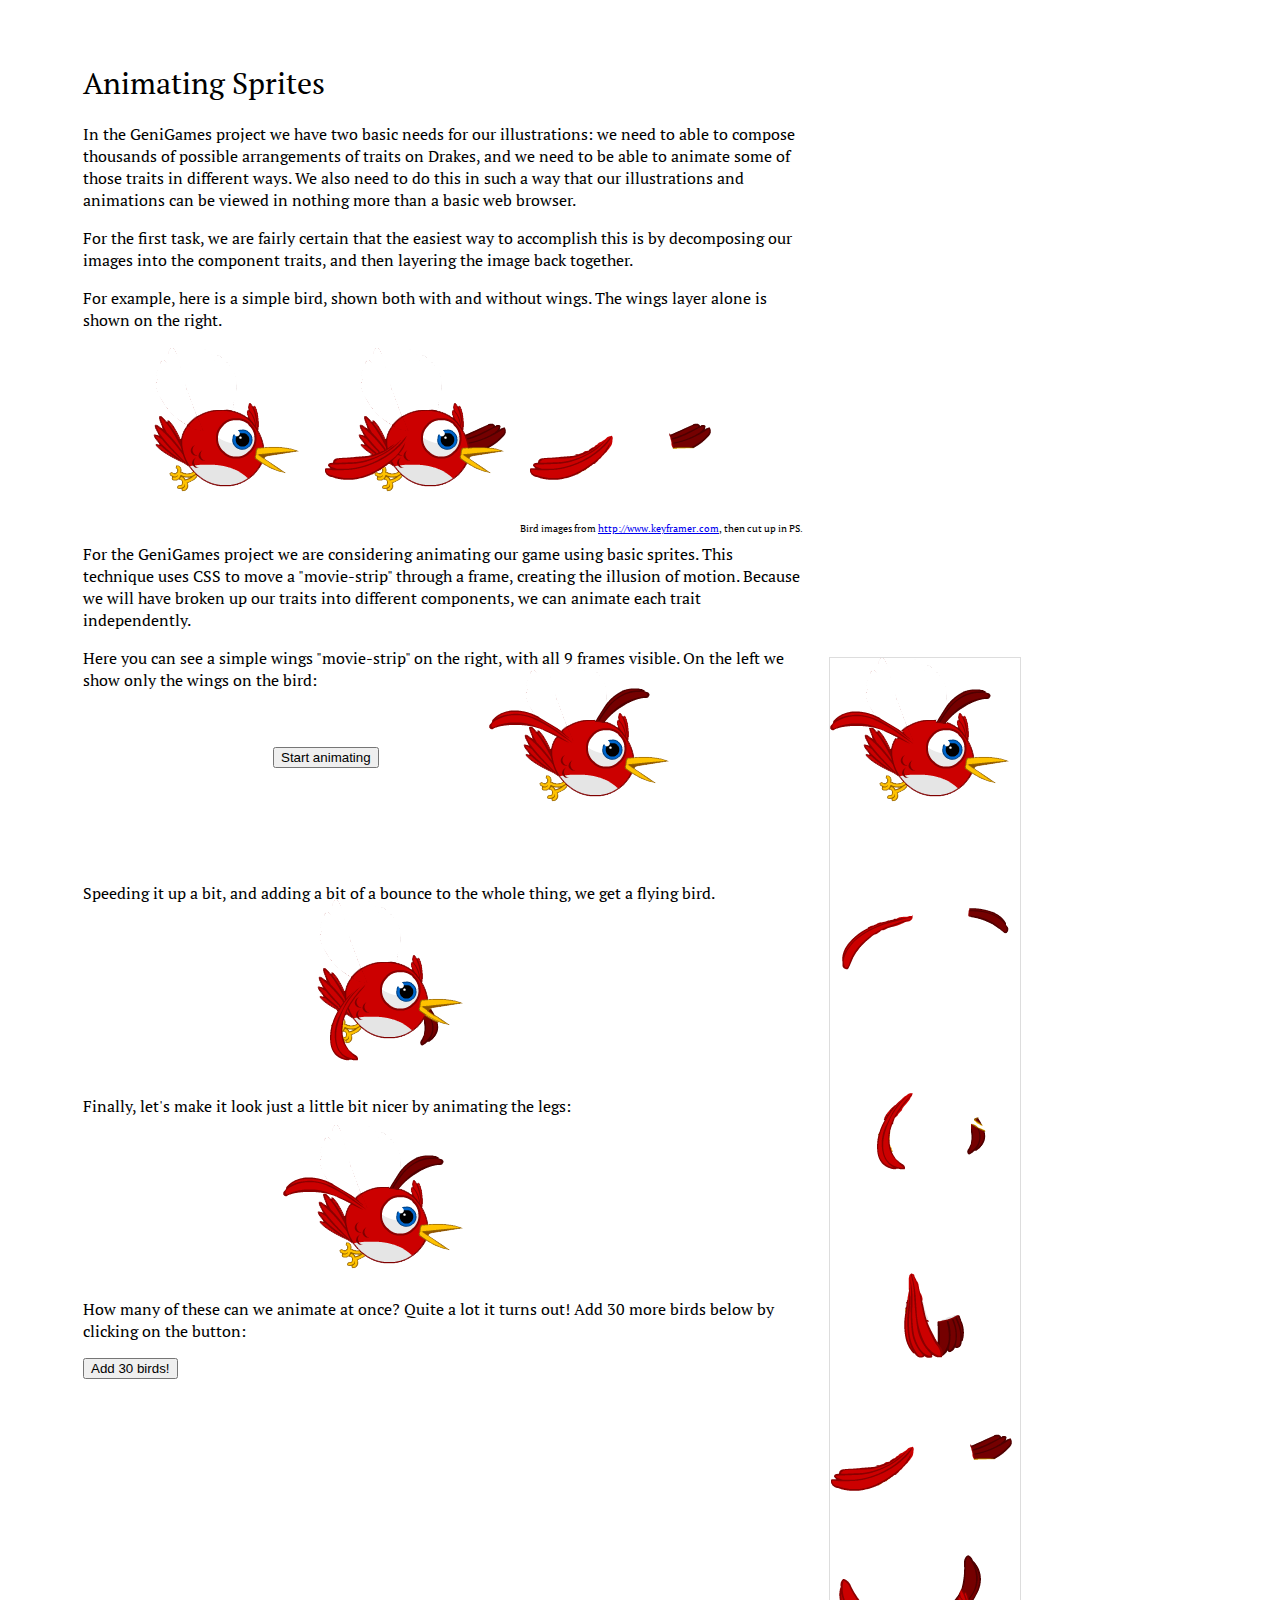
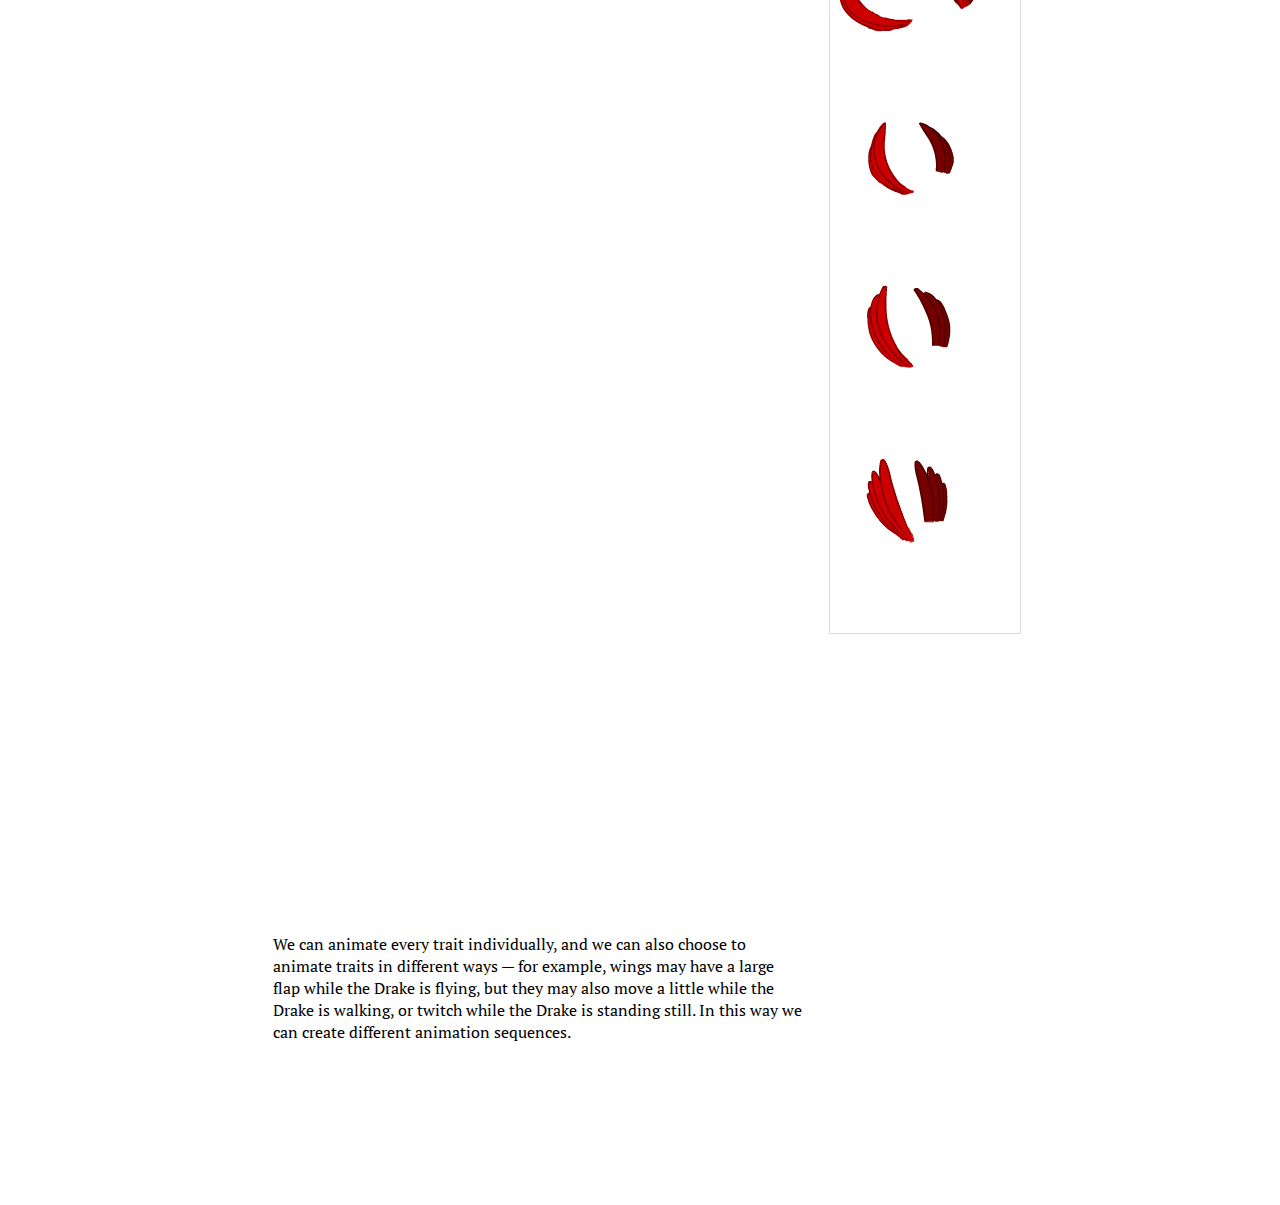
==== demos/animated-sprites.html @ 4fb1fd73 "get rid of unneeded stuff" ====
<html>
  <head>
    <title>Flying Drake</title>
    <link href='http://fonts.googleapis.com/css?family=PT+Serif' rel='stylesheet' type='text/css'>
    <link href='../css/clean.css' rel='stylesheet' type='text/css' />
    <script src="http://ajax.googleapis.com/ajax/libs/jquery/1.7.1/jquery.min.js"></script>
    <script>
      $(function() {
        setInterval('animateRegular()',70);
        bounceRegular();
        bounceLegs();

        $('#start').click(function() {
          animateSlow();
          setInterval('animateSlow()',350);
          $('#start').attr("disabled", "disabled");
        });

        $("#add").click(function() {
          times = 30
          while (times--) {
            $("#add").parent().after($('<div class="bird-legs float animate-regular" style="position: relative; left: 50px; top: -1420px"><div class="bird-body"><div class="bird-wings" style="background-position: 0 0;"></div></div></div>'));
          }
        });
      });

      var slowSpriteFrame = 1;

      animateSlow = function() {
        var top = 175 * (slowSpriteFrame % 9);
        $('.animate-slow .bird-wings').css('backgroundPosition','-0px -'+top+'px');
        $('.animate-smooth').animate({'top': "-"+top+"px"}, {duration: 100, easing: 'linear'});

        slowSpriteFrame++;
      };

      var regularSpriteFrame = 0;

      animateRegular = function() {
        var top = -175 * (regularSpriteFrame % 9);
        $('.animate-regular .bird-wings').css('backgroundPositionY',function(i){if (i%4) return top; if (i%6) return top-700; if (i%2) return top-175; return top-350;});

        regularSpriteFrame++;
      };

      bounce = 0;

      bounceRegular = function() {
        var top = -15;
        if (bounce++ % 2) {
          top = top * -1;
        }
        $('.animate-regular:odd').animate({'top': "-="+top}, {duration: 400, easing: 'swing', complete: bounceRegular})

        $('.animate-regular:even').animate({'top': "+="+top}, {duration: 400, easing: 'swing', complete: bounceRegular})
      }

      bounceLeg = 0;

      bounceLegs = function() {
        var left = -6;
        if (bounceLeg++ % 2) {
          left = left * -1;
        }
        $('.animate-legs').animate({'left': "-="+left+"px"}, {duration: 700, easing: 'swing', complete: bounceLegs})
        $('.animate-legs .bird-body').animate({'left': "+="+left+"px"}, {duration: 700, easing: 'swing'})
      }

    </script>
    <style type="text/css">
      div {
        position: relative;
        top: 0;
        left: 0;
      }

      .bird-body {
        background: url(../resources/images/sprite_examples/starling-body.png) 0 0 no-repeat;
        width: 190px;
        height: 175px;
      }

      .bird-legs {
        background: url(../resources/images/sprite_examples/starling-legs.png) 0 0 no-repeat;
        width: 190px;
        height: 175px;
      }

      .bird-wings {
        background: url(../resources/images/sprite_examples/starling-wings.png) 0 0;
        width: 190px;
        height: 175px;
      }sition: absolute;
      }
    </style>
  </head>
  <body>
    <div id="content">
      <h1>Animating Sprites</h1>
      <p>
        In the GeniGames project we have two basic needs for our illustrations: we need to able to compose thousands of possible arrangements of traits on Drakes, and we need to be able to animate some of those traits in different ways. We also need to do this in such a way that our illustrations and animations can be viewed in nothing more than a basic web browser.
      </p>
      <p>
        For the first task, we are fairly certain that the easiest way to accomplish this is by decomposing our images into the component traits, and then layering the image back together.
      </p>
      <p>
        For example, here is a simple bird, shown both with and without wings. The wings layer alone is shown on the right.
        <div class="container">
          <div class="bird-legs float"><div class="bird-body"></div></div>
          <div class="bird-legs float" style="margin-left: 15px; margin-right:15px;"><div class="bird-body"><div class="bird-wings" style="background-position: 0 -700px"></div></div></div>
          <div class="bird-wings float" style="background-position: 0 -700px"></div>
        </div>
        <span style="font-size: 10px; float: right;">Bird images from <a href="http://www.keyframer.com/2012/05/07/using-the-adobe-flash-sprite-sheet-generator/#more-1056">http://www.keyframer.com</a>, then cut up in PS.</span>
      </p>
      <p style="padding-top: 5px">
        For the GeniGames project we are considering animating our game using basic sprites. This technique uses CSS to move a "movie-strip" through a frame, creating the illusion of motion. Because we will have broken up our traits into different components, we can animate each trait independently.
      </p>
      <p>
        Here you can see a simple wings "movie-strip" on the right, with all 9 frames visible. On the left we show only the wings on the bird:
        <div class="float">
          <button id="start" style="position: relative; top: 40px; left: 190px;">Start animating</button>
        </div>
        <div class="bird-legs float animate-slow" style="position: relative; left: 300px; top: -50px"><div class="bird-body"><div class="bird-wings" style="background-position: 0 0;"></div></div></div>
        <div class="bird-legs float" style="height: 1575px; position: relative; left: 450px; top: -50px"><div class="bird-body"><div class="bird-wings animate-smooth" style="height: 1575px; border: 1px solid #DDD; position: absolute; top: 0"></div></div></div>
      </p>
      <p style="clear: both; position: relative; top: -1400px;">
        Speeding it up a bit, and adding a bit of a bounce to the whole thing, we get a flying bird.
        <div class="bird-legs float animate-regular" style="position: relative; left: 200px; top: -1420px"><div class="bird-body"><div class="bird-wings" style="background-position: 0 0;"></div></div></div>
      </p>
      <p style="clear: both; position: relative; top: -1400px;">
        Finally, let's make it look just a little bit nicer by animating the legs:
        <div class="animate-regular ">
          <div class="bird-legs float animate-legs" style="position: relative; left: 200px; top: -1410px"><div class="bird-body"><div class="bird-wings" style="background-position: 0 -350px;"></div></div></div>
        </div>
      </p>
      <p>
        We can animate every trait individually, and we can also choose to animate traits in different ways &mdash; for example, wings may have a large flap while the Drake is flying, but they may also move a little while the Drake is walking, or twitch while the Drake is standing still. In this way we can create different animation sequences.
      </p>
      <p style="clear: both; position: relative; top: -1410px;">
        How many of these can we animate at once? Quite a lot it turns out! Add 30 more birds below by clicking on the button:
      <p/>
      <p style="clear: both; position: relative; top: -1410px;">
        <button id="add">Add 30 birds!</button>
      </p>
    </div>
  </body>
</html>
---- css/clean.css ----
#content { font-family: 'PT Serif', serif; padding-top: 35px; padding-left: 75px; max-width: 720px;}

h1 { font-size: 30px; font-weight: normal;}

.container {
	overflow: hidden;
	width: 90%;
	margin: 0px auto;
}

.float { float: left; }
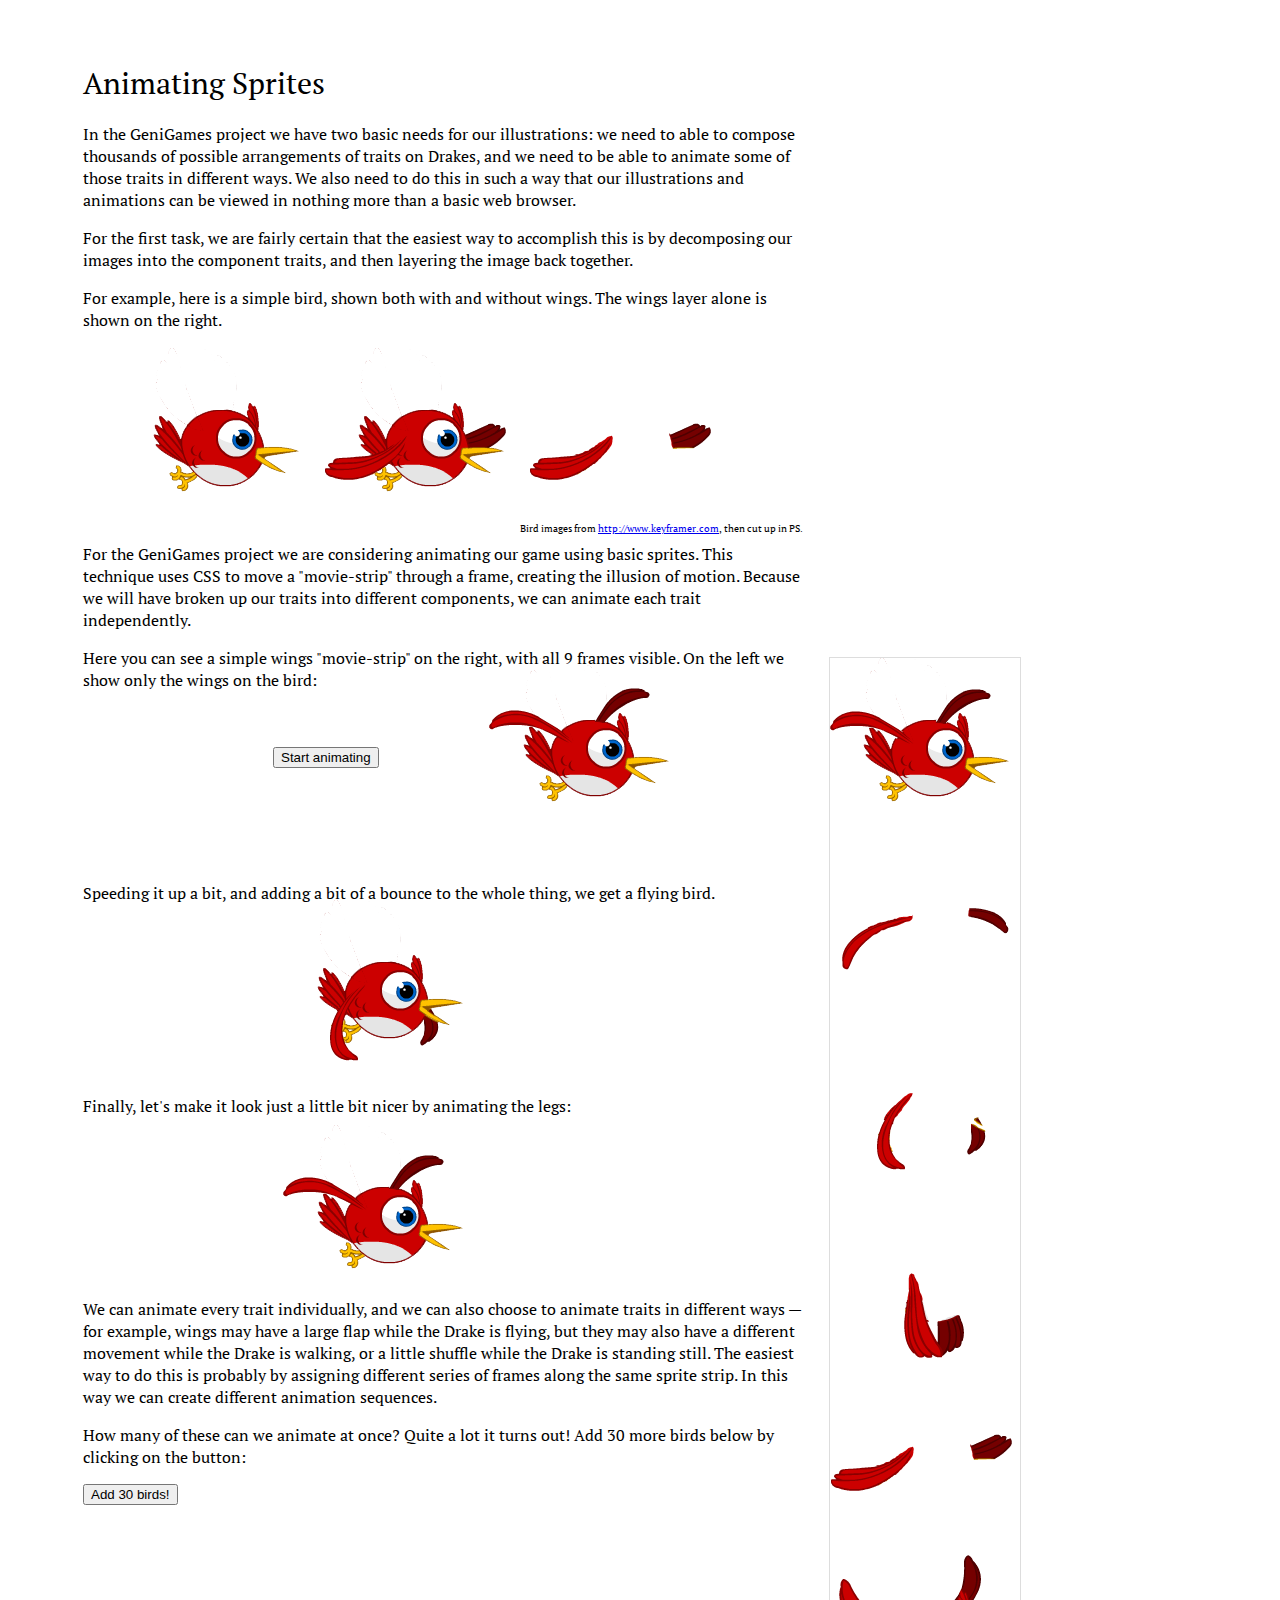
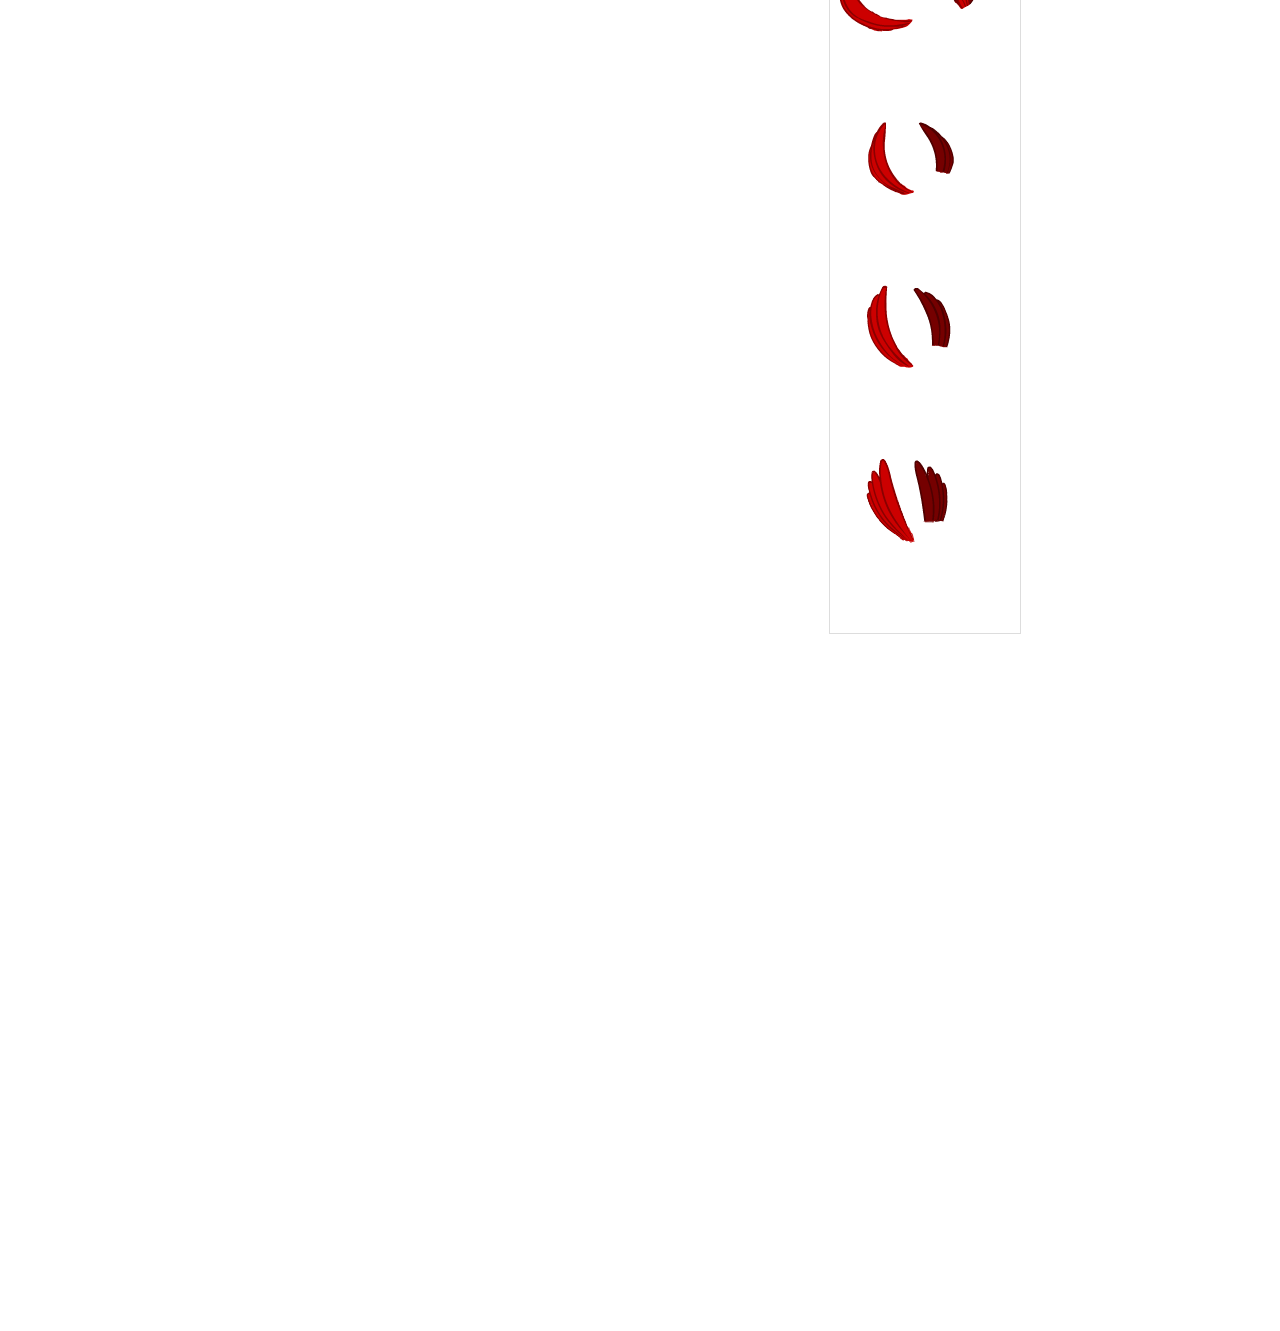
==== commit 2d2b6bc3: "Fix paragraph layout" ====
--- a/demos/animated-sprites.html
+++ b/demos/animated-sprites.html
@@ -133,8 +133,8 @@
           <div class="bird-legs float animate-legs" style="position: relative; left: 200px; top: -1410px"><div class="bird-body"><div class="bird-wings" style="background-position: 0 -350px;"></div></div></div>
         </div>
       </p>
-      <p>
-        We can animate every trait individually, and we can also choose to animate traits in different ways &mdash; for example, wings may have a large flap while the Drake is flying, but they may also move a little while the Drake is walking, or twitch while the Drake is standing still. In this way we can create different animation sequences.
+      <p style="clear: both; position: relative; top: -1410px;">
+        We can animate every trait individually, and we can also choose to animate traits in different ways &mdash; for example, wings may have a large flap while the Drake is flying, but they may also have a different movement while the Drake is walking, or a little shuffle while the Drake is standing still. The easiest way to do this is probably by assigning different series of frames along the same sprite strip. In this way we can create different animation sequences.
       </p>
       <p style="clear: both; position: relative; top: -1410px;">
         How many of these can we animate at once? Quite a lot it turns out! Add 30 more birds below by clicking on the button:
--- a/css/clean.css
+++ b/css/clean.css
@@ -1,6 +1,7 @@
 #content { font-family: 'PT Serif', serif; padding-top: 35px; padding-left: 75px; max-width: 720px;}
 
 h1 { font-size: 30px; font-weight: normal;}
+h2 { font-size: 27px; font-weight: normal;}
 
 .container {
 	overflow: hidden;
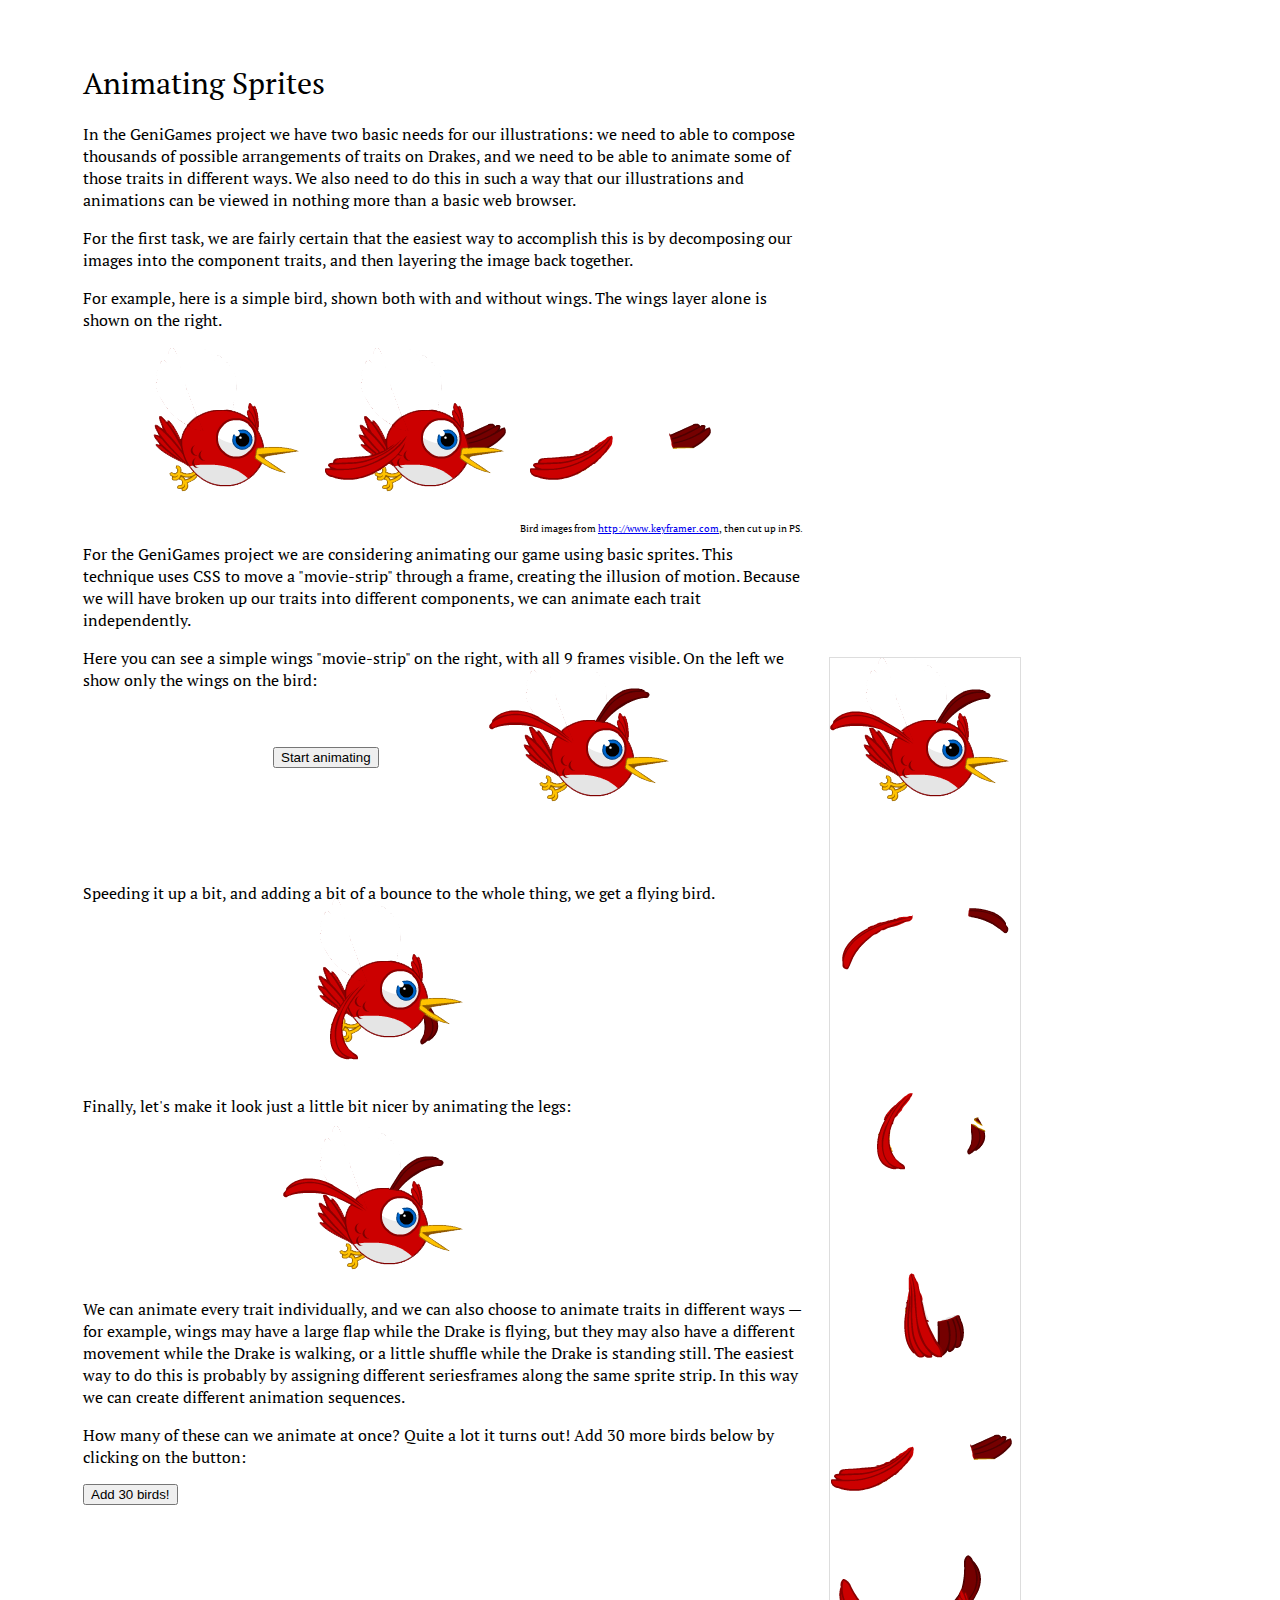
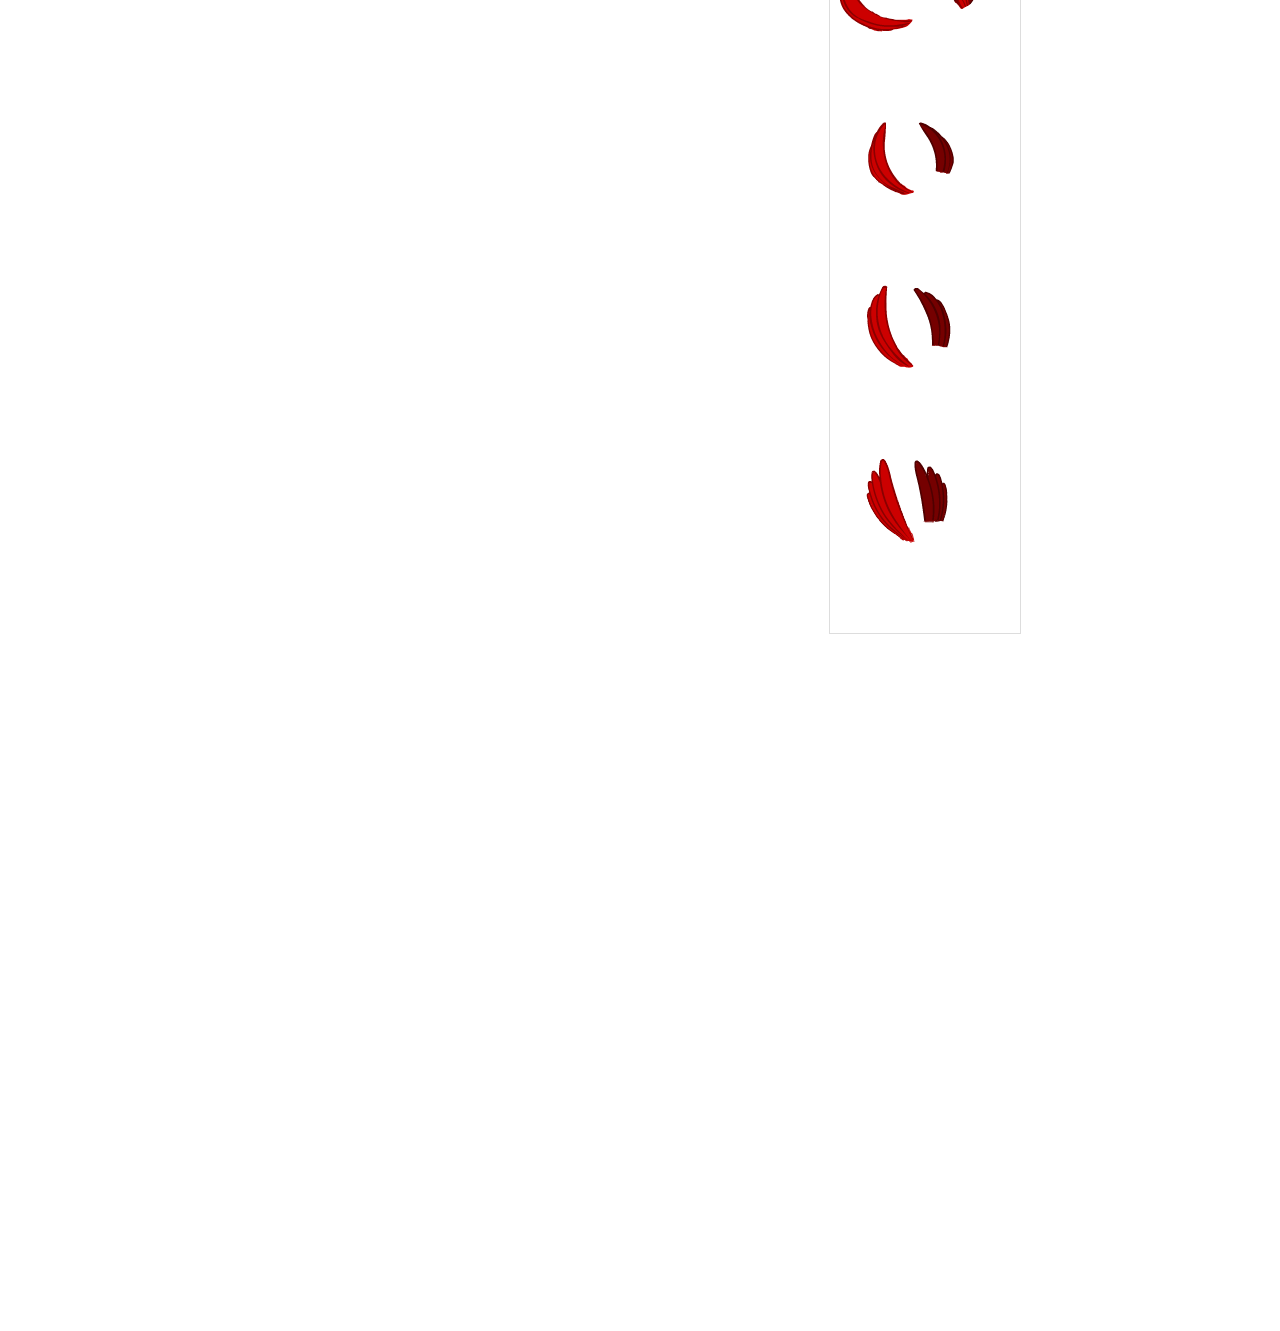
==== commit c86daab1: "Add fix for FF background-y error" ====
--- a/demos/animated-sprites.html
+++ b/demos/animated-sprites.html
@@ -4,6 +4,7 @@
     <link href='http://fonts.googleapis.com/css?family=PT+Serif' rel='stylesheet' type='text/css'>
     <link href='../css/clean.css' rel='stylesheet' type='text/css' />
     <script src="http://ajax.googleapis.com/ajax/libs/jquery/1.7.1/jquery.min.js"></script>
+    <script src="../lib/background-y-ff-fix.js"></script>
     <script>
       $(function() {
         setInterval('animateRegular()',70);
@@ -90,7 +91,6 @@
         background: url(../resources/images/sprite_examples/starling-wings.png) 0 0;
         width: 190px;
         height: 175px;
-      }sition: absolute;
       }
     </style>
   </head>
@@ -134,7 +134,7 @@
         </div>
       </p>
       <p style="clear: both; position: relative; top: -1410px;">
-        We can animate every trait individually, and we can also choose to animate traits in different ways &mdash; for example, wings may have a large flap while the Drake is flying, but they may also have a different movement while the Drake is walking, or a little shuffle while the Drake is standing still. The easiest way to do this is probably by assigning different series of frames along the same sprite strip. In this way we can create different animation sequences.
+        We can animate every trait individually, and we can also choose to animate traits in different ways &mdash; for example, wings may have a large flap while the Drake is flying, but they may also have a different movement while the Drake is walking, or a little shuffle while the Drake is standing still. The easiest way to do this is probably by assigning different seriesframes along the same sprite strip. In this way we can create different animation sequences.
       </p>
       <p style="clear: both; position: relative; top: -1410px;">
         How many of these can we animate at once? Quite a lot it turns out! Add 30 more birds below by clicking on the button:
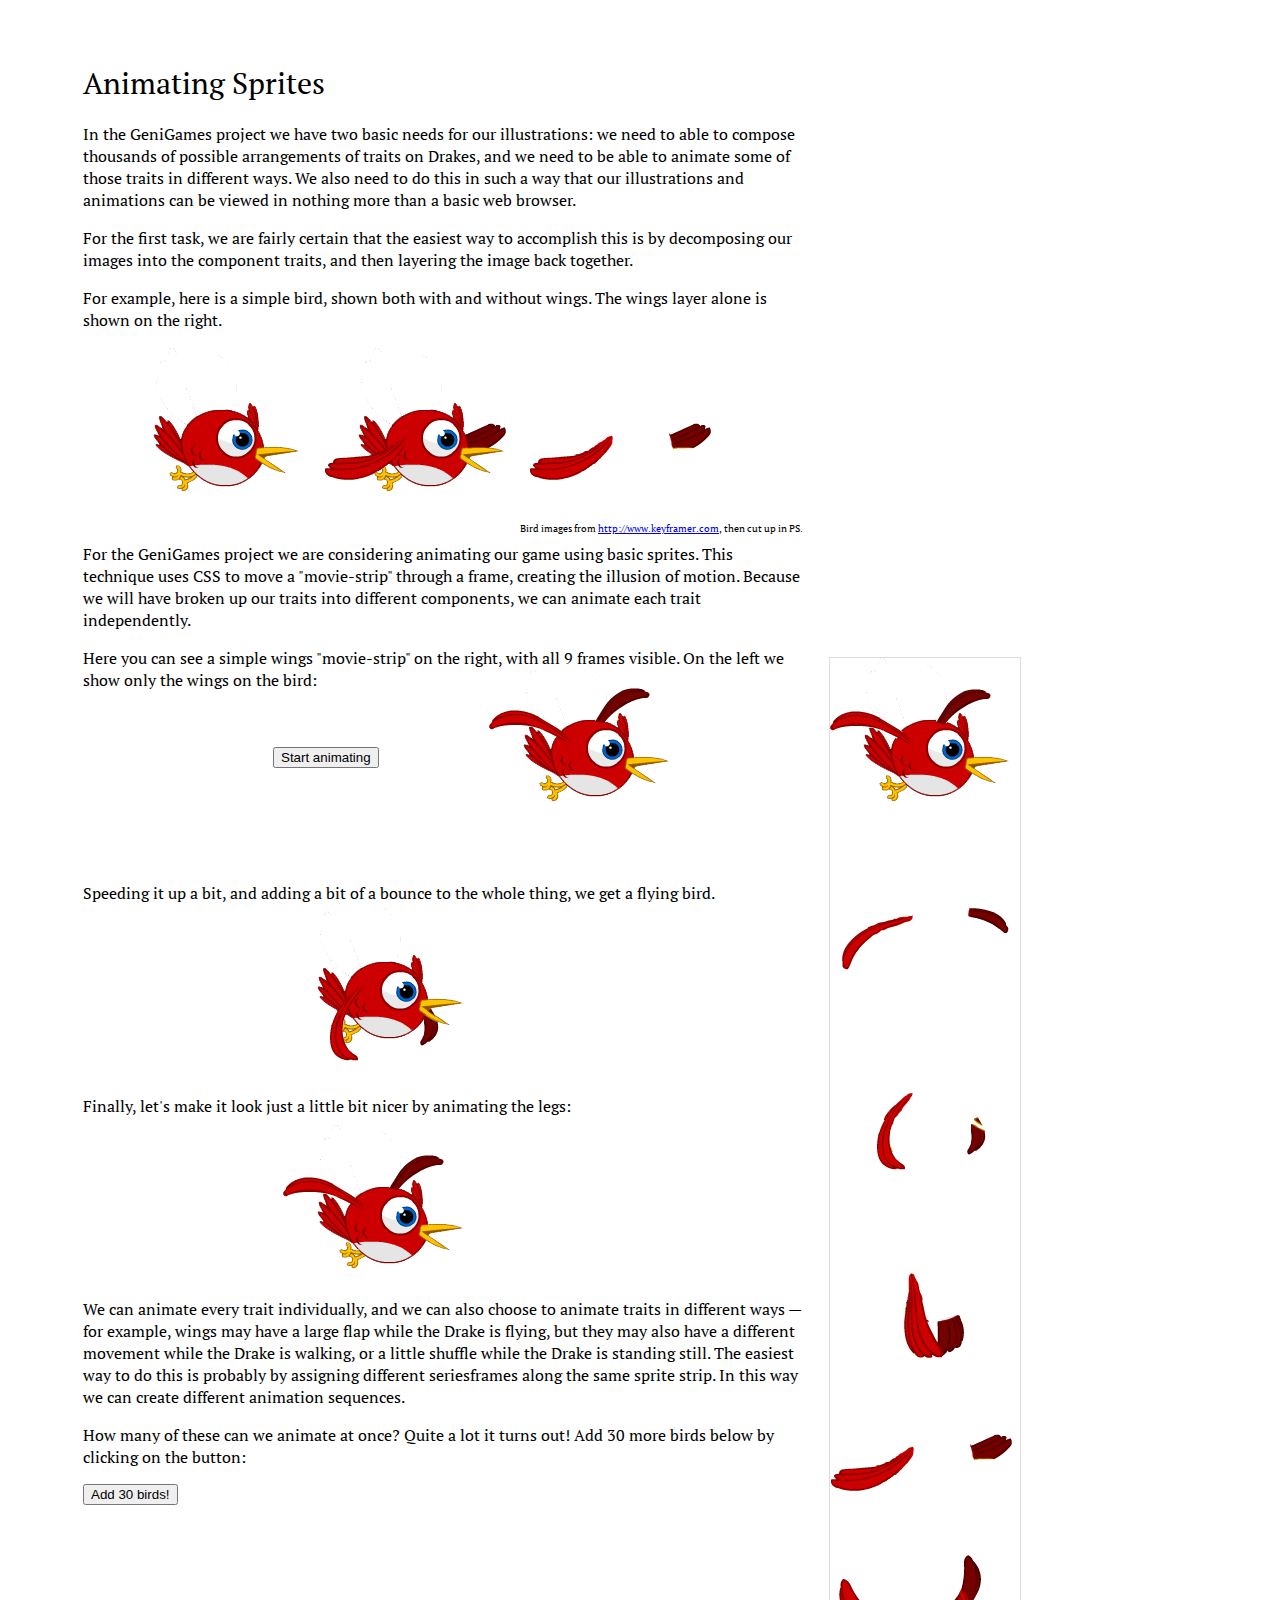
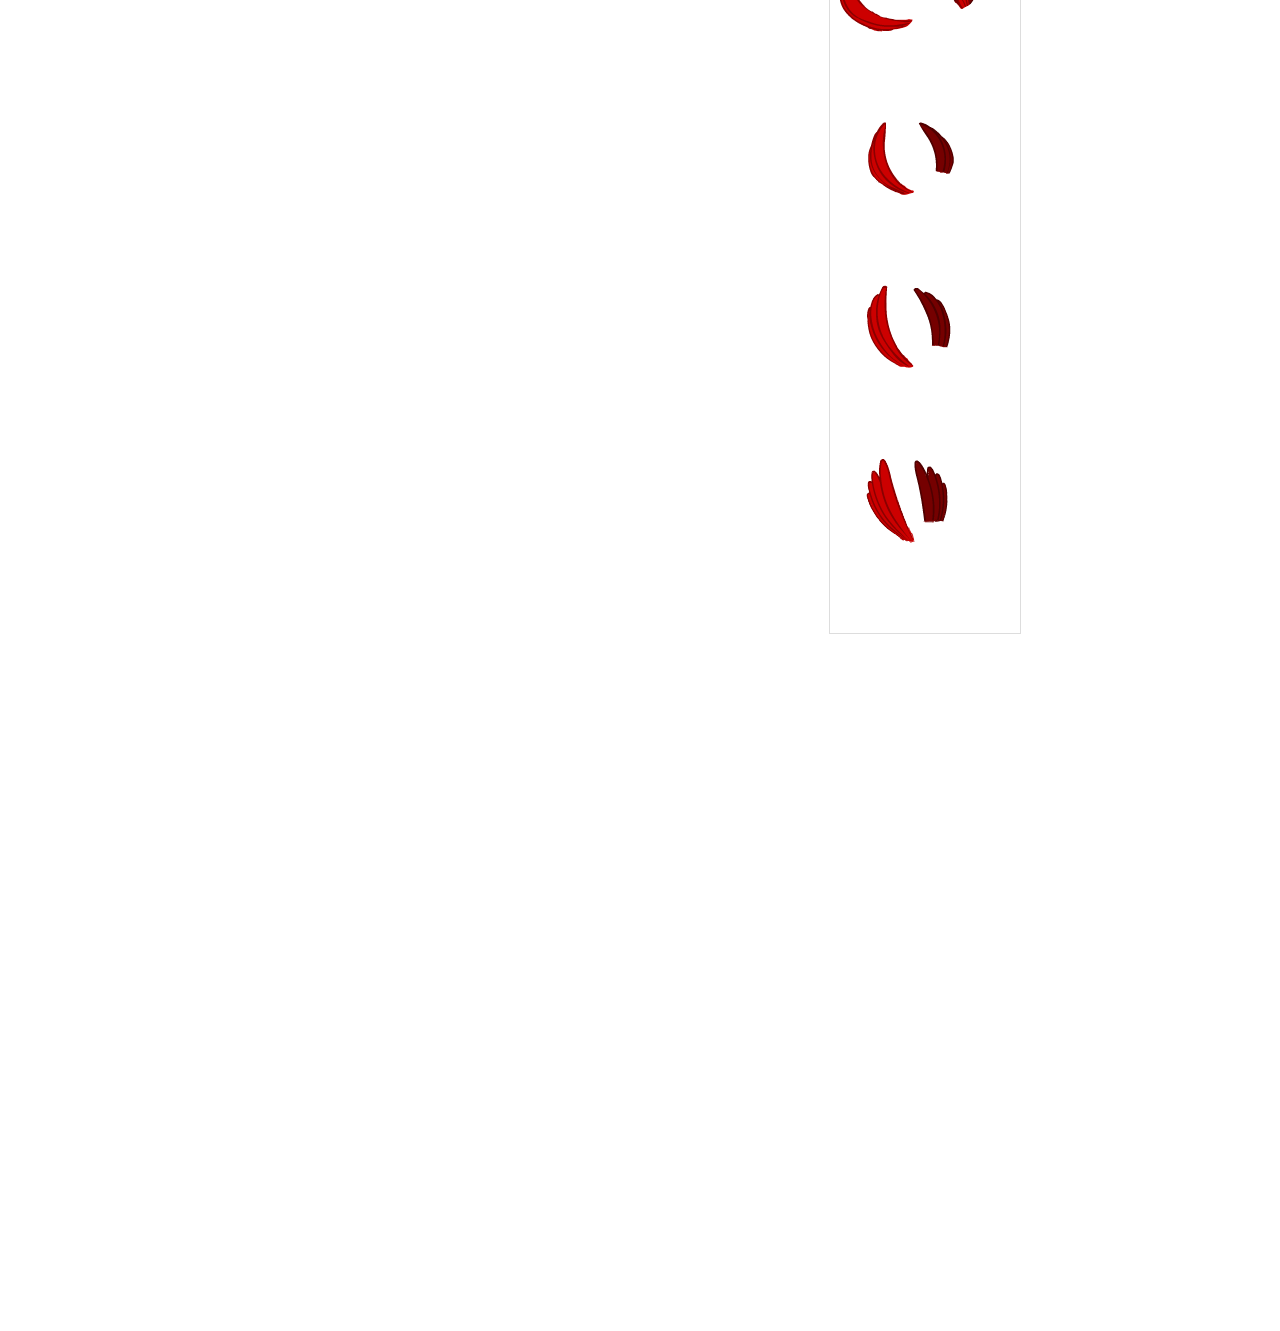
==== commit 038821f1: "fix disabled button" ====
--- a/demos/animated-sprites.html
+++ b/demos/animated-sprites.html
@@ -16,6 +16,7 @@
           setInterval('animateSlow()',350);
           $('#start').attr("disabled", "disabled");
         });
+        $('#start').removeAttr('disabled');
 
         $("#add").click(function() {
           times = 30
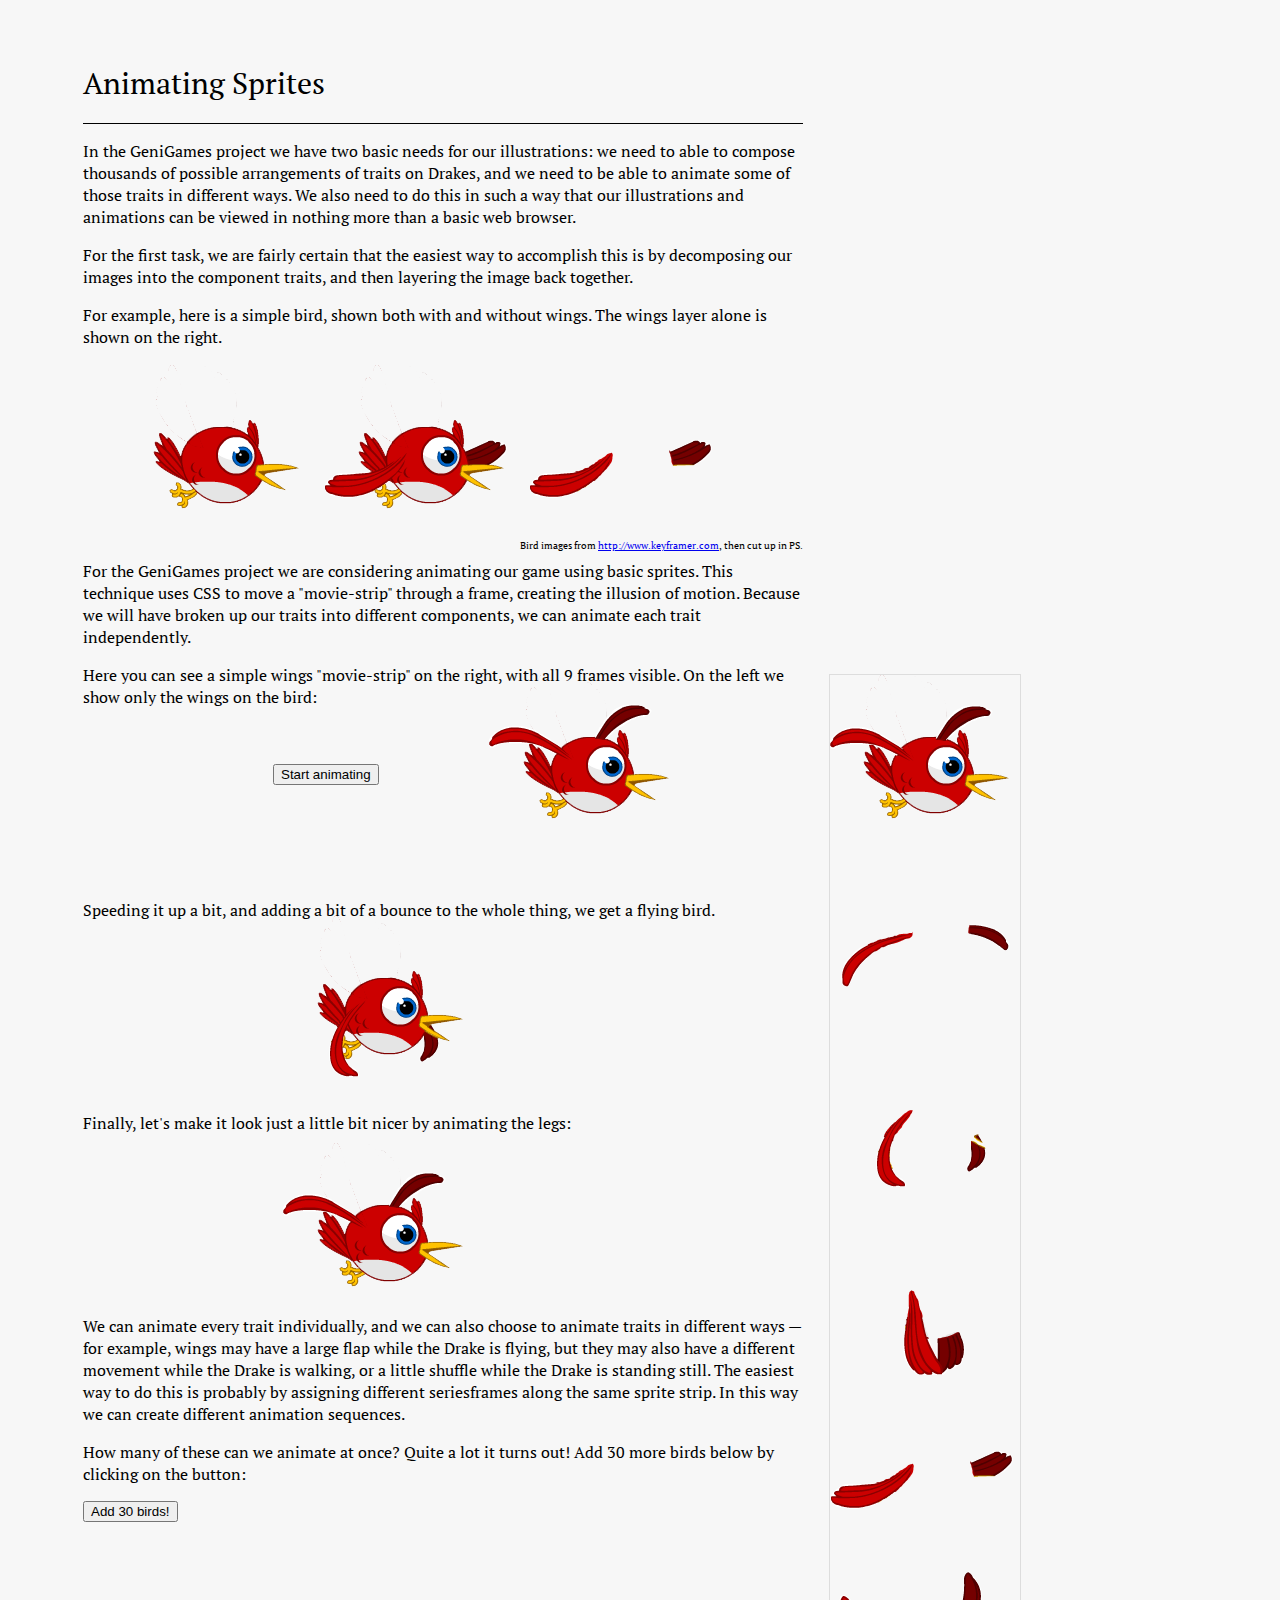
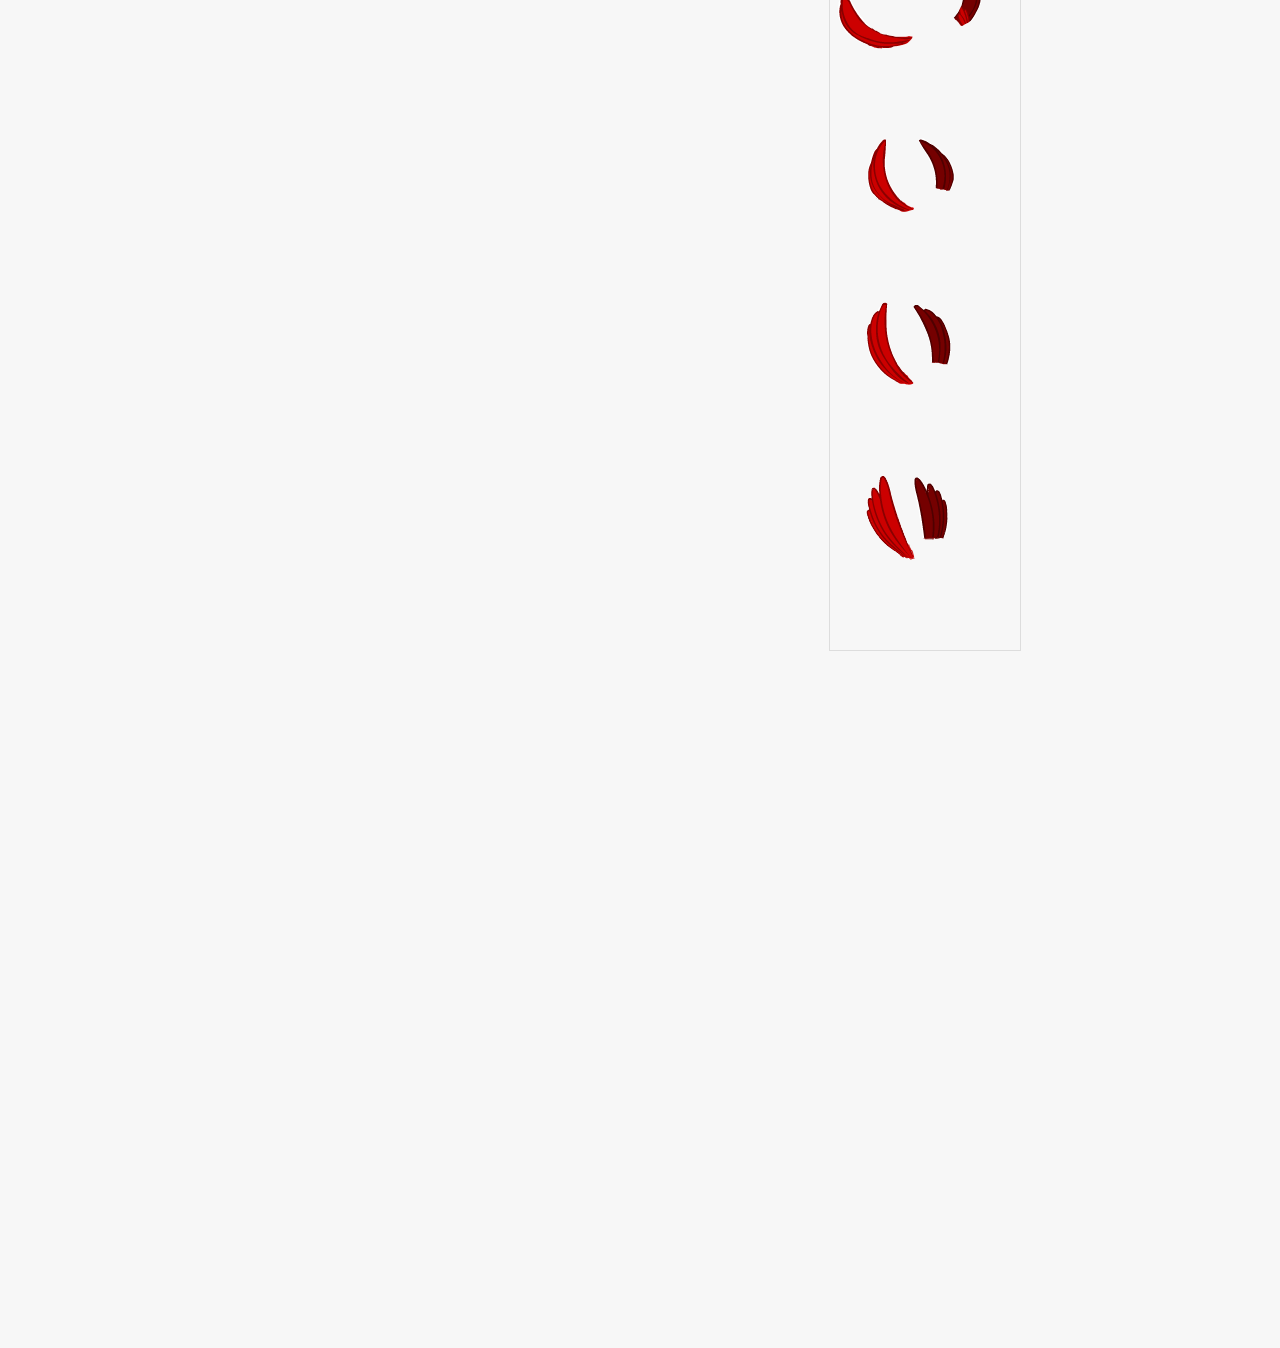
==== commit 59bcb4cc: "css tweaks" ====
--- a/demos/animated-sprites.html
+++ b/demos/animated-sprites.html
@@ -97,7 +97,9 @@
   </head>
   <body>
     <div id="content">
-      <h1>Animating Sprites</h1>
+      <div style="border-bottom: 1px solid;">
+        <h1>Animating Sprites</h1>
+      </div>
       <p>
         In the GeniGames project we have two basic needs for our illustrations: we need to able to compose thousands of possible arrangements of traits on Drakes, and we need to be able to animate some of those traits in different ways. We also need to do this in such a way that our illustrations and animations can be viewed in nothing more than a basic web browser.
       </p>
--- a/css/clean.css
+++ b/css/clean.css
@@ -1,3 +1,5 @@
+body { background-color: #f7f7f7; }
+
 #content { font-family: 'PT Serif', serif; padding-top: 35px; padding-left: 75px; max-width: 720px;}
 
 h1 { font-size: 30px; font-weight: normal;}
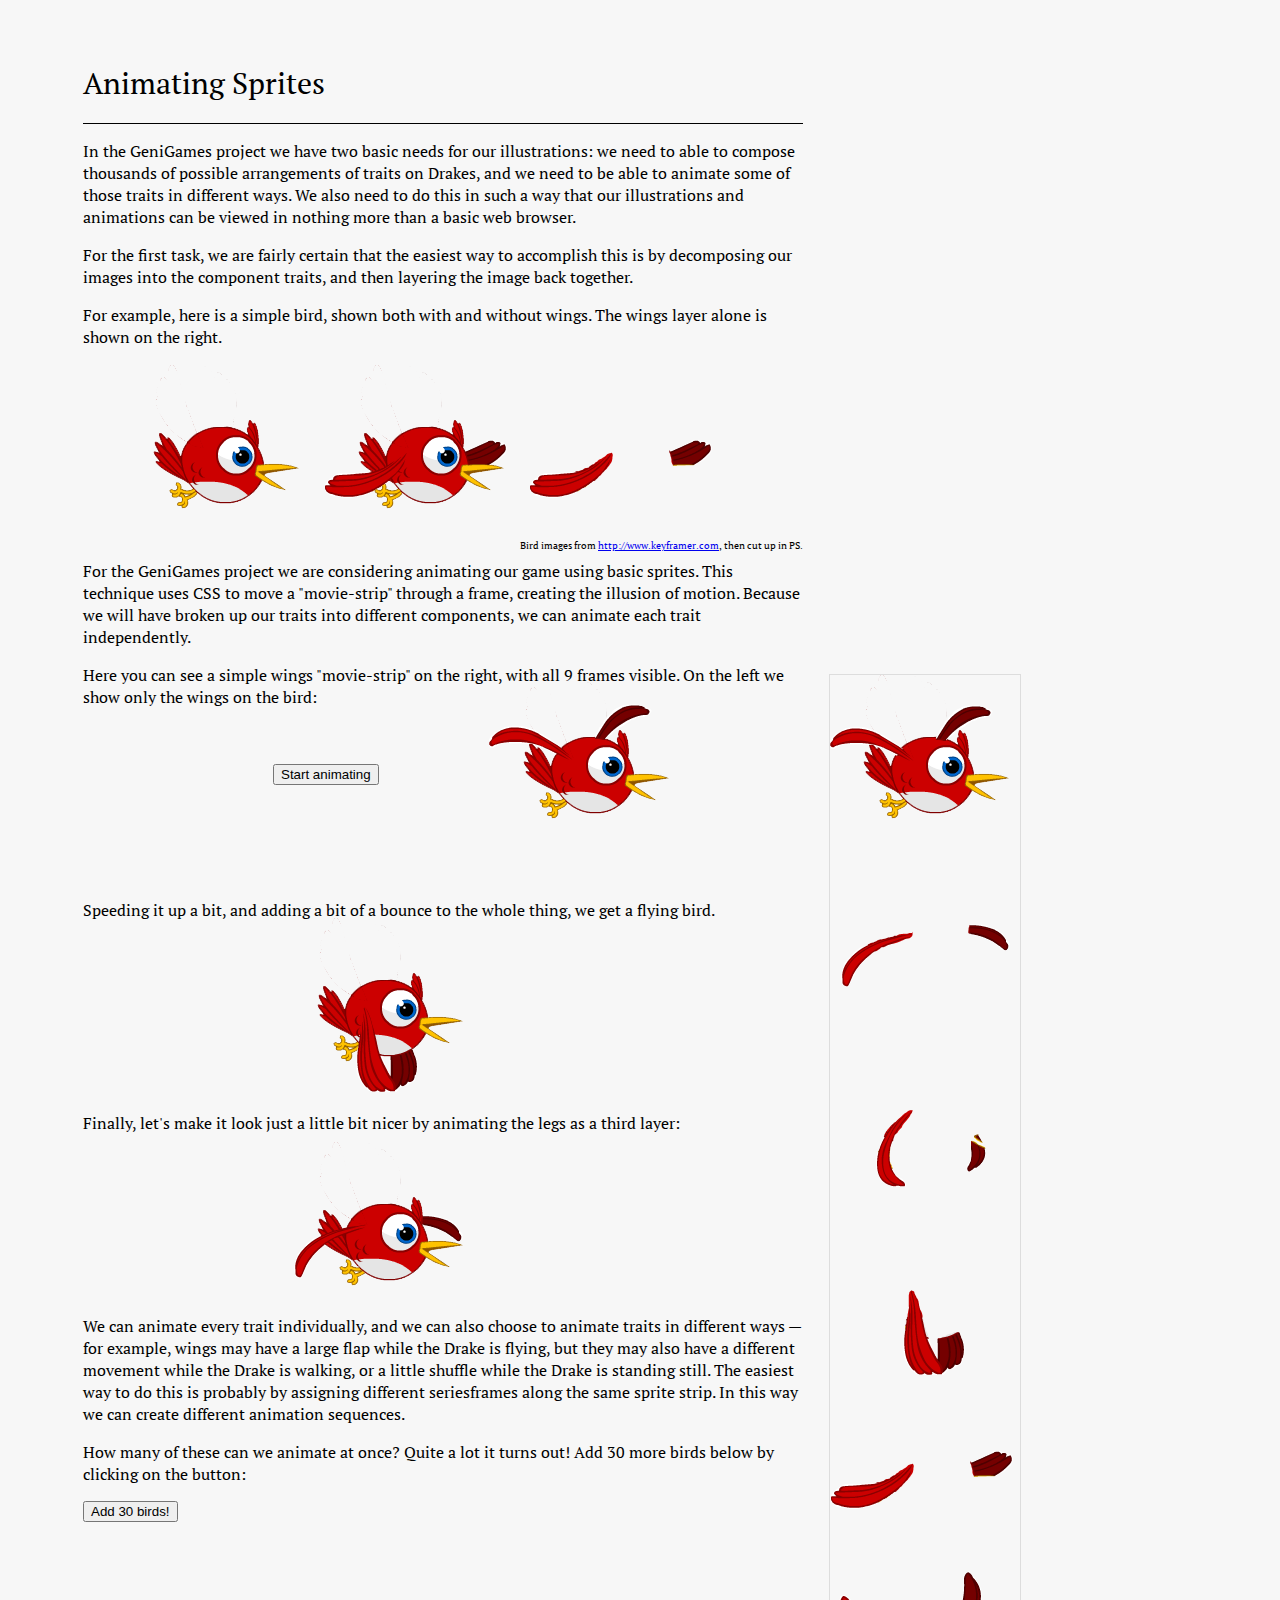
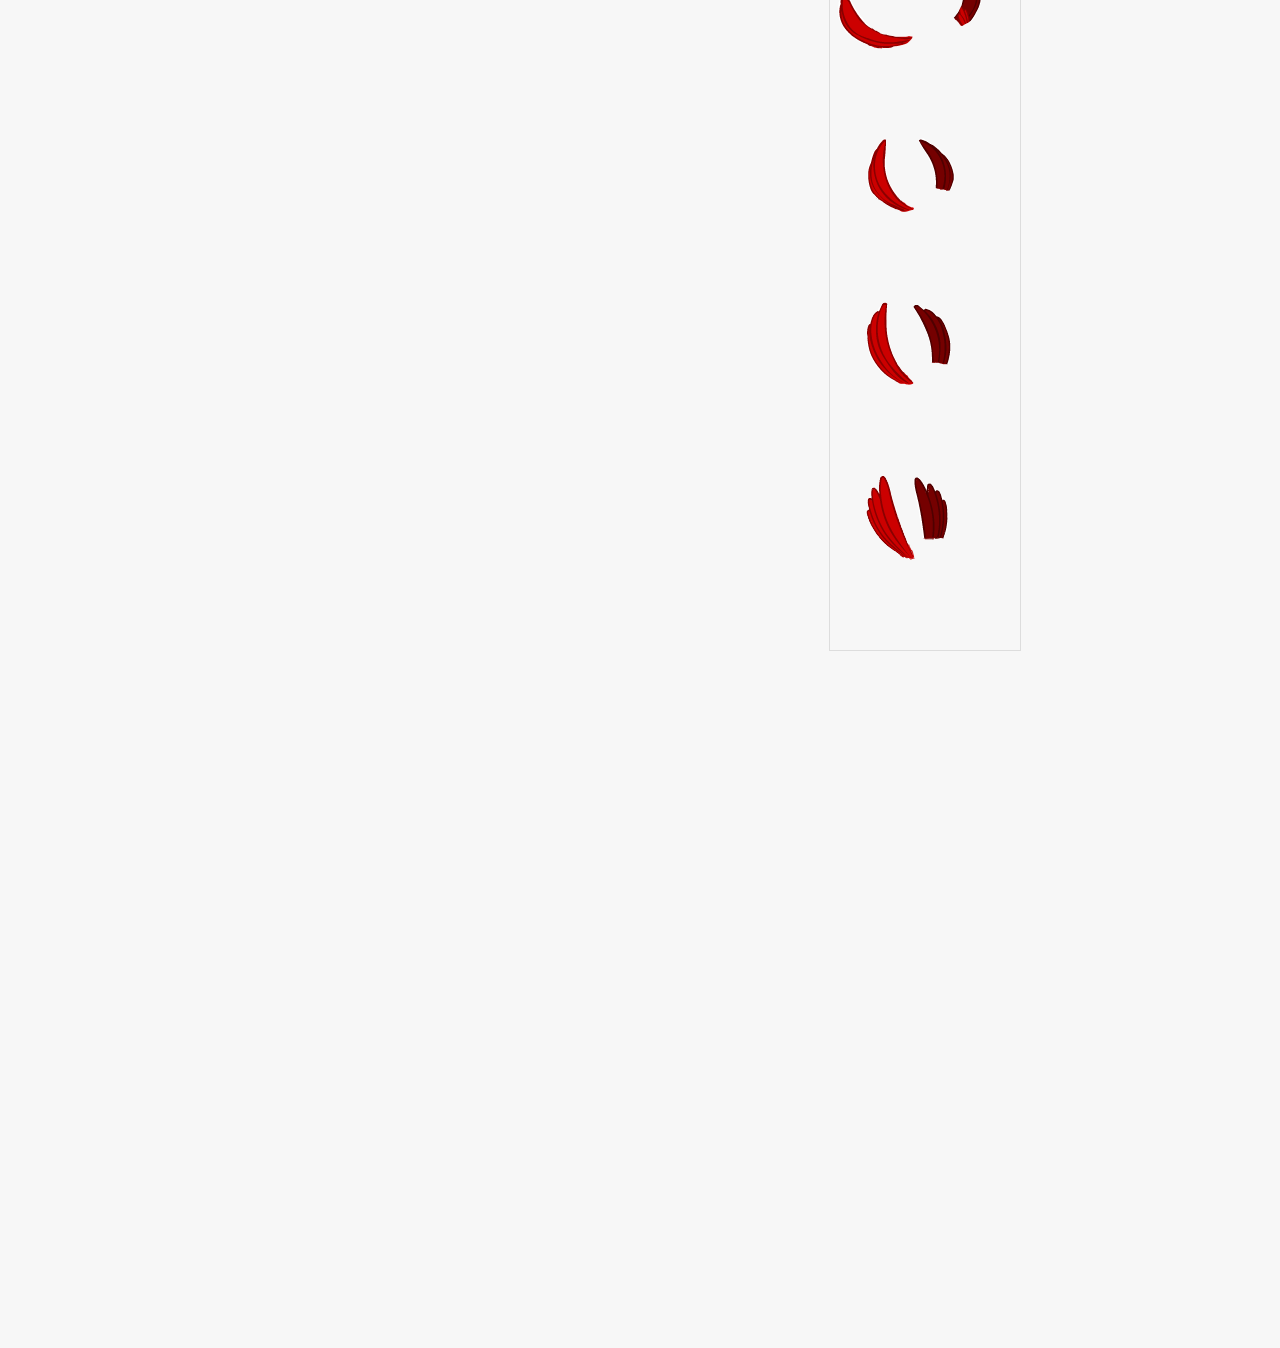
==== commit 4ca3ff69: "change wording" ====
--- a/demos/animated-sprites.html
+++ b/demos/animated-sprites.html
@@ -131,7 +131,7 @@
         <div class="bird-legs float animate-regular" style="position: relative; left: 200px; top: -1420px"><div class="bird-body"><div class="bird-wings" style="background-position: 0 0;"></div></div></div>
       </p>
       <p style="clear: both; position: relative; top: -1400px;">
-        Finally, let's make it look just a little bit nicer by animating the legs:
+        Finally, let's make it look just a little bit nicer by animating the legs as a third layer:
         <div class="animate-regular ">
           <div class="bird-legs float animate-legs" style="position: relative; left: 200px; top: -1410px"><div class="bird-body"><div class="bird-wings" style="background-position: 0 -350px;"></div></div></div>
         </div>
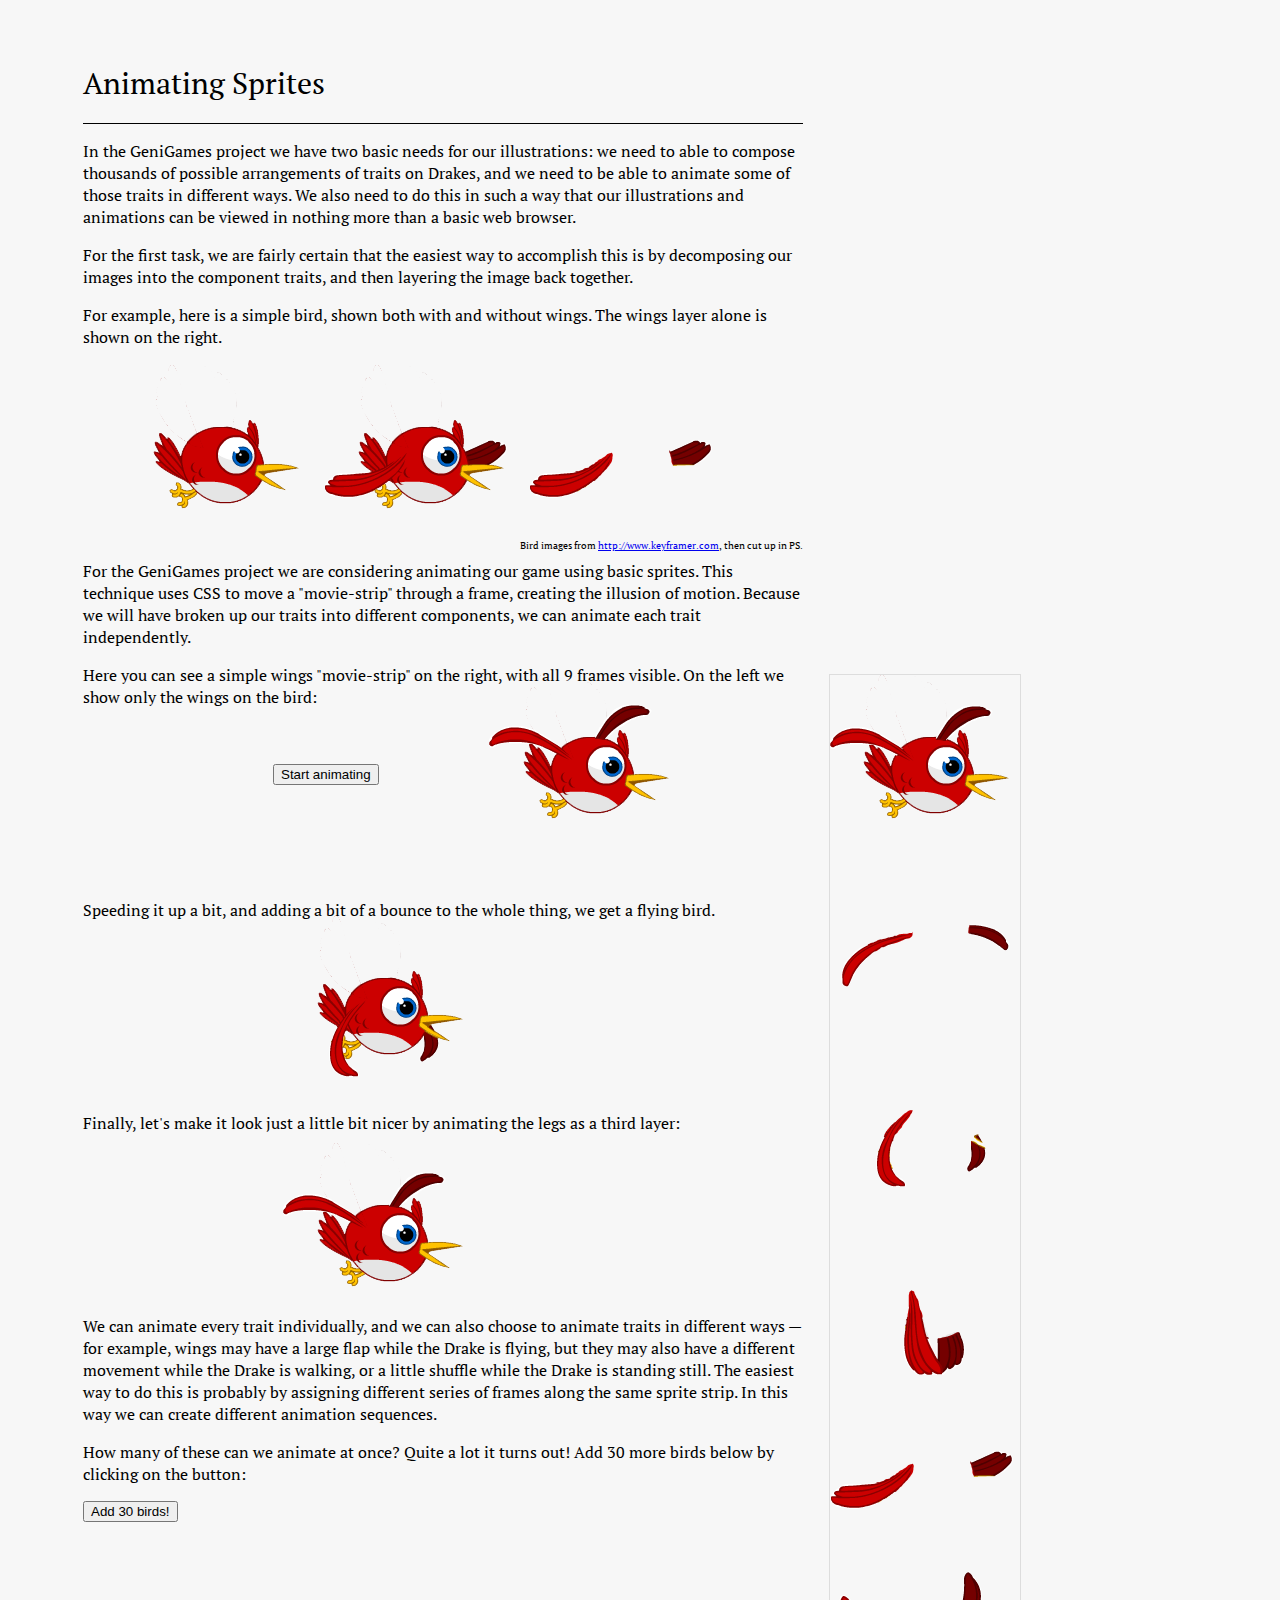
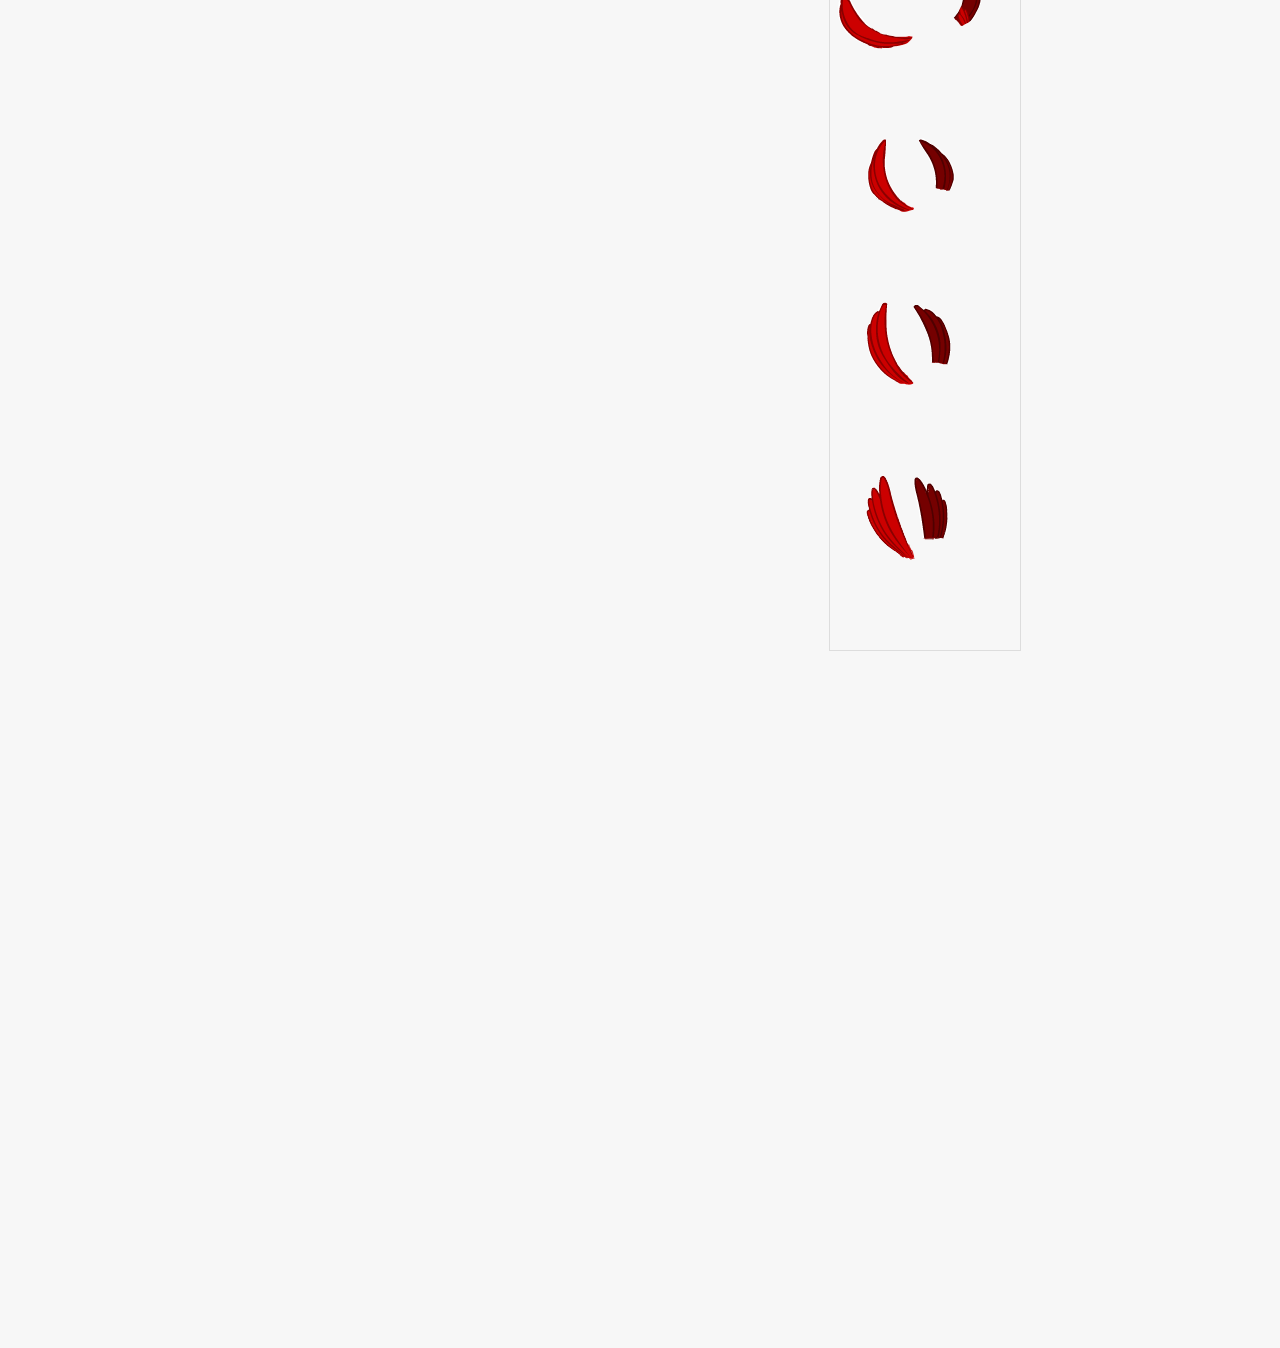
==== commit d9d5d71e: "change wording" ====
--- a/demos/animated-sprites.html
+++ b/demos/animated-sprites.html
@@ -137,7 +137,7 @@
         </div>
       </p>
       <p style="clear: both; position: relative; top: -1410px;">
-        We can animate every trait individually, and we can also choose to animate traits in different ways &mdash; for example, wings may have a large flap while the Drake is flying, but they may also have a different movement while the Drake is walking, or a little shuffle while the Drake is standing still. The easiest way to do this is probably by assigning different seriesframes along the same sprite strip. In this way we can create different animation sequences.
+        We can animate every trait individually, and we can also choose to animate traits in different ways &mdash; for example, wings may have a large flap while the Drake is flying, but they may also have a different movement while the Drake is walking, or a little shuffle while the Drake is standing still. The easiest way to do this is probably by assigning different series of frames along the same sprite strip. In this way we can create different animation sequences.
       </p>
       <p style="clear: both; position: relative; top: -1410px;">
         How many of these can we animate at once? Quite a lot it turns out! Add 30 more birds below by clicking on the button:
